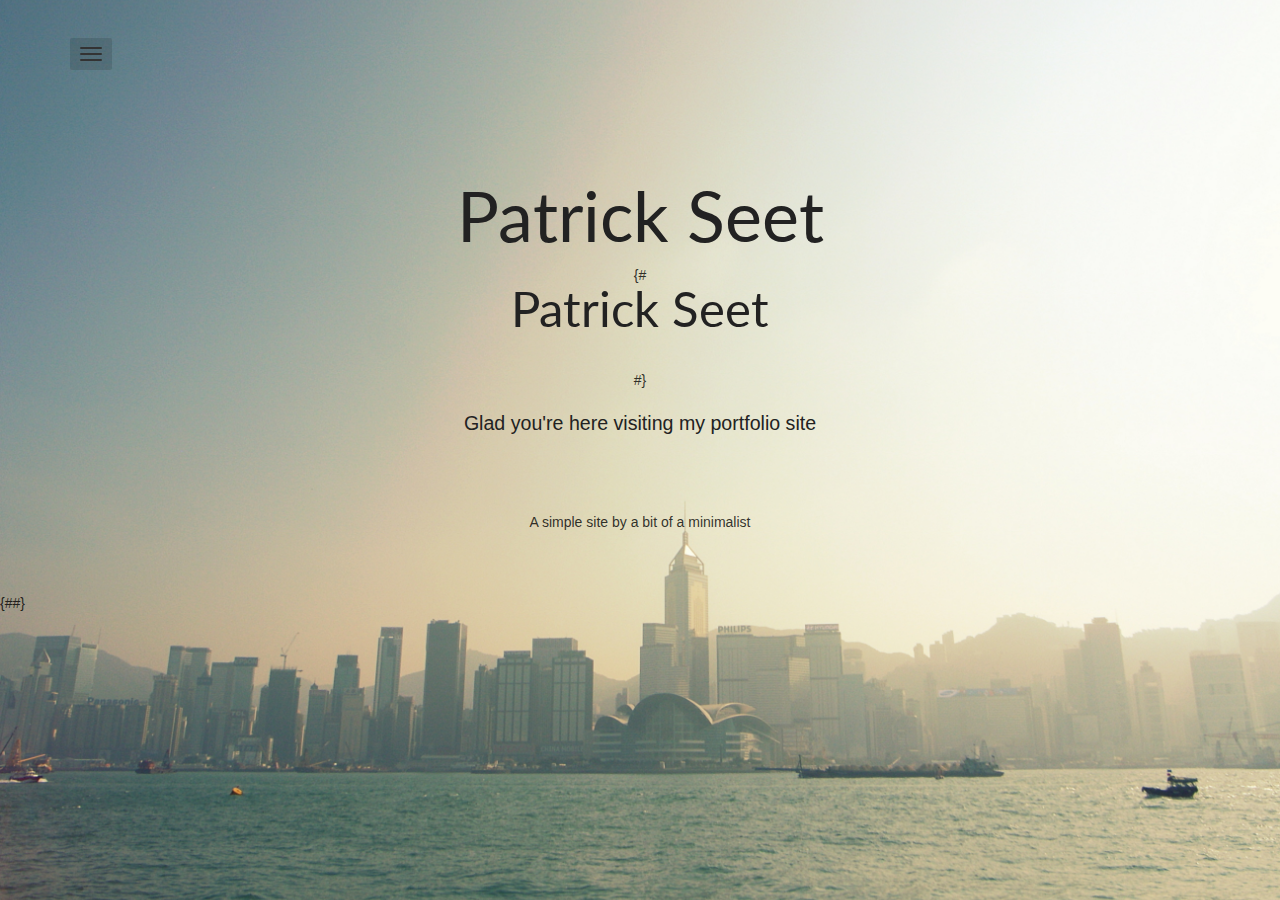
==== patportfolioapp/templates/index.html @ a919d346 "css path update" ====
<!DOCTYPE html>
<html lang="en">
<head>
	<meta charset="utf-8">
	<meta name="viewport"    content="width=device-width, initial-scale=1.0">
	<meta name="description" content="">
	<meta name="author"      content="Sergey Pozhilov (GetTemplate.com)">
	
	<title>Patrick Seet</title>
    <link href='https://fonts.googleapis.com/css?family=Lato:100,300' rel='stylesheet' type='text/css'>
	<link rel="shortcut icon" href="../static/images/gt_favicon.png">
	
	<!-- Bootstrap itself -->
	<link href="https://netdna.bootstrapcdn.com/bootstrap/3.0.3/css/bootstrap.min.css" rel="stylesheet" type="text/css">

	<!-- Custom styles -->
	<link rel="stylesheet" href="../static/css/magister.css">

	<!-- Fonts -->
	<link href="https://netdna.bootstrapcdn.com/font-awesome/4.0.3/css/font-awesome.min.css" rel="stylesheet" type="text/css">
	<link href='https://fonts.googleapis.com/css?family=Wire+One' rel='stylesheet' type='text/css'>
</head>

<!-- use "theme-invert" class on bright backgrounds, also try "text-shadows" class -->
<body class="theme-invert">

<nav class="mainmenu">
	<div class="container">
		<div class="dropdown">
			<button type="button" class="navbar-toggle" data-toggle="dropdown"><span class="icon-bar"></span> <span class="icon-bar"></span> <span class="icon-bar"></span> </button>
			<!-- <a data-toggle="dropdown" href="#">Dropdown trigger</a> -->
			<ul class="dropdown-menu" role="menu" aria-labelledby="dLabel">
				<li><a href="#head" class="active">Hello</a></li>
				<li><a href="#about">About me</a></li>
				<li><a href="#themes">Projects</a></li>
				<li><a href="#contact">Contact</a></li>
			</ul>
		</div>
	</div>
</nav>


<!-- Main (Home) section -->
<section class="section" id="head">
	<div class="container">

		<div class="row">
			<div class="col-md-10 col-lg-10 col-md-offset-1 col-lg-offset-1 text-center">	

				<!-- Site Title, your name, HELLO msg, etc. -->
				<h1 class="title">Patrick Seet</h1>
{#				<h2 class="subtitle">Patrick Seet</h2>#}

				<!-- Short introductory (optional) -->
				<h3 class="tagline">
					Glad you're here visiting my portfolio site
				</h3>
				
				<!-- Nice place to describe your site in a sentence or two -->
	            <p>A simple site by a bit of a minimalist</p>
			</div> <!-- /col -->
		</div> <!-- /row -->
	
	</div>
</section>

<!-- Second (About) section -->
<section class="section" id="about">
    <div class="container">

        <h2 class="text-center title">About me</h2>
        <div class="row">
            <div class="col-sm-4 col-sm-offset-2">
                <h5><strong>Experience<br></strong></h5>
                <p>I've spent a few years as an Quality Assurance Engineer testing digital certificate issuance system for the Department of Defense. Then I've moved onto medical devices, a project lead for the firmware interface team. I've got my hands on quite a few pacemakers, defibrillators and neurological devices. And my latest adventure is software engineer for a startup. Building web services API for mobile apps. A software development and project management ninja.</p>
            </div>
            <div class="col-sm-4">
                <img src="../static/images/warhol.jpg" alt="">
            </div>
        </div>
    </div>
</section>

<!-- Third (Works) section -->
<section class="section" id="themes">
	<div class="container">
	
		<h2 class="text-center title">Projects</h2>

		<div class="row">
			<div class="col-sm-4 col-sm-offset-2">
				<div class="thumbnail">
					<img src="../static/screenshots/rsz_1hometracker.jpg" alt="">
					<div class="caption">
						<h3>Hometracker</h3>
						<p>A simple responsive app to help my brother keeps track of offers made on properties. Django, python, Javascript, AJAX, Leaflet, CSS and bootstrap. More to come. </p>
						<p><a href="https://mighty-scrubland-4944.herokuapp.com/" class="btn btn-default" role="button">Go</a></p>
					</div>
				</div>
			</div>
			<div class="col-sm-4">
				<div class="thumbnail">
					<img src="../static/screenshots/rsz_battlefit.jpg" alt="">
					<div class="caption">
						<h3>BattleFit</h3>
						<p>An app that lets friends compare fitness data from various brands of fitness wearables. Winner of Hero City Hackathon best Health and Fitness category in 11/2014.</p>
						<p><a href="http://battlefit.us/" class="btn btn-default" role="button">Go</a></p>
					</div>
				</div>
			</div>
			<div class="col-sm-4 col-sm-offset-2">
{#				<div class="thumbnail">#}
{#					<img src="../static/screenshots/sshot5.jpg" alt="">#}
{#					<div class="caption">#}
{#						<h3>Thumbnail label</h3>#}
{#						<p>Lorem ipsum dolor sit amet, consectetur adipisicing elit. Neque doloribus enim vitae nam cupiditate eius at explicabo eaque facere iste.</p>#}
{#						<p><a href="#" class="btn btn-primary" role="button">Button</a> <a href="#" class="btn btn-default" role="button">Button</a></p>#}
{#					</div>#}
{#				</div>#}
			</div>
			<div class="col-sm-4">
{#				<div class="thumbnail">#}
{#					<img src="../static/screenshots/sshot3.jpg" alt="">#}
{#					<div class="caption">#}
{#						<h3>Thumbnail label</h3>#}
{#						<p>Lorem ipsum dolor sit amet, consectetur adipisicing elit. Neque doloribus enim vitae nam cupiditate eius at explicabo eaque facere iste.</p>#}
{#						<p><a href="#" class="btn btn-primary" role="button">Button</a> <a href="#" class="btn btn-default" role="button">Button</a></p>#}
{#					</div>#}
{#				</div>#}
			</div>

		</div>

	</div>
</section>

<!-- Fourth (Contact) section -->
<section class="section" id="contact">
	<div class="container">
	
		<h2 class="text-center title">Get in touch</h2>

		<div class="row">
			<div class="col-sm-8 col-sm-offset-2 text-center">
				<p><b><a href="mailto:someone@example.com?Subject=Hello" target="_top">teeskcirtap@gmail.com</a></b><br><br></p>
				<ul class="list-inline list-social">
					<li><a href="https://github.com/PatrickSeet" class="btn btn-link"><i class="fa fa-github fa-fw"></i> Github</a></li>
					<li><a href="https://www.linkedin.com/in/pseet" class="btn btn-link"><i class="fa fa-linkedin fa-fw"></i> LinkedIn</a></li>
				</ul>
			</div>
		</div>

	</div>
</section>


<!-- Load js libs only when the page is loaded. -->
<script src="https://ajax.googleapis.com/ajax/libs/jquery/1.10.2/jquery.min.js"></script>
{#<script src="https://netdna.bootstrapcdn.com/bootstrap/3.0.3/css/bootstrap.min.css"></script>#}
<script src="../static/js/modernizr.custom.72241.js"></script>
<!-- Custom template scripts -->
<script src="../static/js/magister.js"></script>
</body>
</html>
---- patportfolioapp/static/css/magister.css ----
html {
	background:#505D6E url(../images/R0016393-001.JPG) no-repeat center center fixed;
	min-height:100%;
	-webkit-background-size: cover;
	   -moz-background-size: cover;
	     -o-background-size: cover;
	        background-size: cover;
}

body {
	background:transparent;
	min-height:100%; 	
	-webkit-font-smoothing: antialiased;
	-webkit-overflow-scrolling: touch;
	line-height: 1.5em;
	font-size:14px;
	font-family: Helvetica, Arial, sans-serif;
	color:#fff;
	color:rgba(255,255,255,.8); 
	font-weight: normal;
}


/********************************************************/
/*                    Navigation bar                    */
/********************************************************/
.mainmenu { z-index: 999999; width:100%;  padding: 30px 0 0 0;}
@media (min-width: 768px) {
	.mainmenu { position: fixed; }
}

.navbar-toggle {
	position:relative;
	float:left;
	display:block;
	padding: 9px 10px;
	background: rgba(255, 255, 255, 0.2);
	background-image: none;
	border: 0 none;
	top:0px; 
	-webkit-border-radius: 2px;
	   -moz-border-radius: 2px;
	        border-radius: 2px;
	outline: 0;
	opacity: 1;
	-webkit-transition: all .15s;
	   -moz-transition: all .15s;
	        transition: all .15s;
	        float: left;
}
.navbar-toggle .icon-bar {
  display: block;
  width: 22px;
  height: 2px;
  background: #fff;
}
.navbar-toggle .icon-bar + .icon-bar {
	margin-top: 4px;
}
.open .navbar-toggle { 
	top:-70px; 
	opacity: 0;  
}
.mainmenu .dropdown-menu {
	top: -14em;
	left: 0px;
	font-size: 13px;
	padding:0;
	background:none;
	border:0 none;
	border-radius: 2px;
	-webkit-box-shadow: none;
	box-shadow: none;
	display:block;
	opacity:0;
	-webkit-transition: all .25s;
	   -moz-transition: all .25s;
	        transition: all .25s;
}
.mainmenu .dropdown-menu .active { 
	font-weight:bold;
}
.mainmenu .open .dropdown-menu { 
	top:2px;
	opacity:1;
}
.mainmenu .dropdown-menu a { 
	padding:10px 10px;
	margin:0;
	color:white;
	text-decoration: none;
	-webkit-border-radius: 2px;
	   -moz-border-radius: 2px;
	        border-radius: 2px;
}
.mainmenu .dropdown-menu a:hover { 
	background:rgba(255,255,255,.1);
	color:white;
	padding:10px 8px 10px 12px;
}



/********************************************************/
/*             Sections - universal classes             */
/********************************************************/
.section { 
	z-index: 1;
	min-height:420px;
	width: 100%; 
	overflow:auto;
	height:100%;
	padding-top:100px;
	padding-bottom:50px; 
	display:none;
	top:0;
} 
@media (min-width: 768px) {
	.section { padding-top:160px;}
}

/* Show one of sections */
#head { 
	display: block;
}


/********************************************************/
/*                      Typography                      */
/********************************************************/
a { color:#fff; text-decoration: none; }
a:hover, a:active { color:#fff; text-decoration: underline; }
.lead { 
	font-weight:normal;
	font-size:1.5em;
	line-height:1.2em;
}

.title,
.subtitle { 
    font-family: 'Lato', Helvetica, Arial, sans-serif;
	font-weight:normal;
	/*font-size:7em;*/
	font-size:5em;
	margin-bottom:15px; 
	color:#FDF9F4; 
	line-height:1em;
}
.subtitle { 
	line-height:.9em;
	/*font-size:5.5em;*/
    font-size:3.5em;
	margin-top:0;
	margin-bottom:40px; 
}
.tagline { 
	font-size:1.4em;
	line-height:1.3em;
	font-weight:normal;
	margin-bottom:75px;
}

@media (max-width: 767px) {
	.lead { 
		font-size:1.3em;
	}
}


/********************************************************/
/*                   UI - Buttons                       */
/********************************************************/
.btn{
	color:#333;
	text-shadow: none;
	text-decoration: none;
	-webkit-border-radius: 3px;
	-moz-border-radius: 3px;
	border-radius: 3px;
	border:0 none;
}
.btn:hover {
	color:#000;
}
.btn-lg { 
	padding:16px 30px;
	font-size:inherit;
}

.btn-link {
	color:rgba(255,255,255,.8);
}
.btn-link:hover, .btn-link:focus, .btn-link:active {
	color:#fff
}
.btn-default {
	background: rgba(255,255,255,.5);
}
.btn-default:hover, .btn-default:focus, .btn-default:active, .btn-default.active {
	background: rgba(255,255,255,.8);
}
.btn-primary {
	background: rgba(255,255,255,.2);
}
.btn-primary:hover, .btn-primary:focus, .btn-primary:active, .btn-primary:active {
	background: rgba(255,255,255,.5);
}



/********************************************************/
/*                 UI - Thumbnails                      */
/********************************************************/
.thumbnail {
	background-color: rgba(255,255,255,.2);
	border: 0 none;
	padding:10px;
	-webkit-border-radius: 2px;
	   -moz-border-radius: 2px;
	        border-radius: 2px;
}
.thumbnail .caption {
	color: inherit;
}



/********************************************************/
/*                 Everything else                      */
/********************************************************/

.list-social .btn { 
	font-size:1.3em; 
}
.list-social .btn:hover, .list-social .btn:active, .list-social .btn:focus { 
	text-decoration: none; 
}


/* Social buttons in the footer */
#social { 
	margin-top:50px;
	margin-bottom:50px;
}
#social .wrapper { 
	width:340px; 
	margin:0 auto;
}






























/***********************************************************/
/*                   Theme: text shadows                   */
/***********************************************************/
.text-shadows { 	
	text-shadow:0 1px 2px rgba(0,0,0,.2);
}
.text-shadows .title,
.text-shadows .subtitle,
.text-shadows .tagline { 
	text-shadow:0 2px 3px rgba(0,0,0,.4);
}
.text-shadows .mainmenu .dropdown-menu a { 
	text-shadow:0 2px 1px rgba(0,0,0,.2);
}
.text-shadows .mainmenu .dropdown-menu a:hover { 
	text-shadow:none;
}



/***********************************************************/
/*                   Inverted theme                        */
/***********************************************************/
.theme-invert { 	
	color:#222;
	color:rgba(0,0,0,.8); 
 }
.theme-invert a { 
	color:#000;
}
.theme-invert .btn {
	color:rgba(255,255,255,.8);
}
.theme-invert .btn:hover {
	color:#fff;
}
.theme-invert .btn-link {
	color:rgba(0,0,0,.8);
}
.theme-invert .btn-link:hover, .theme-invert .btn-link:focus, .theme-invert .btn-link:active {
	color:#000
}
.theme-invert .navbar-toggle {
	background: rgba(0, 0, 0, 0.12);
}
.theme-invert .navbar-toggle .icon-bar {
  background: #333;
}
.theme-invert .mainmenu .dropdown-menu a { 
	color:#000;
}
.theme-invert .mainmenu .dropdown-menu a:hover { 
	background:rgba(0,0,0,.1);
	color:#000;
}

.theme-invert .title,
.theme-invert .subtitle,
.theme-invert .tagline { 
	color:#222222; 
}

.theme-invert .btn-default {
	background: rgba(0,0,0,.4);
}
.theme-invert .btn-default:hover,
.theme-invert .btn-default:focus,
.theme-invert .btn-default:active,
.theme-invert .btn-default.active {
	background: rgba(0,0,0,.6);
	color:#fff;
}
.theme-invert .btn-primary {
	background: rgba(0,0,0,.2);
}
.theme-invert .btn-primary:hover,
.theme-invert .btn-primary:focus,
.theme-invert .btn-primary:active,
.theme-invert .btn-primary.active {
	background: rgba(0,0,0,.3);
	color:#fff;
}

.theme-invert .thumbnail {
	background-color: rgba(255,255,255,.8);
}
.thumbnail .caption {
	color: inherit;
}
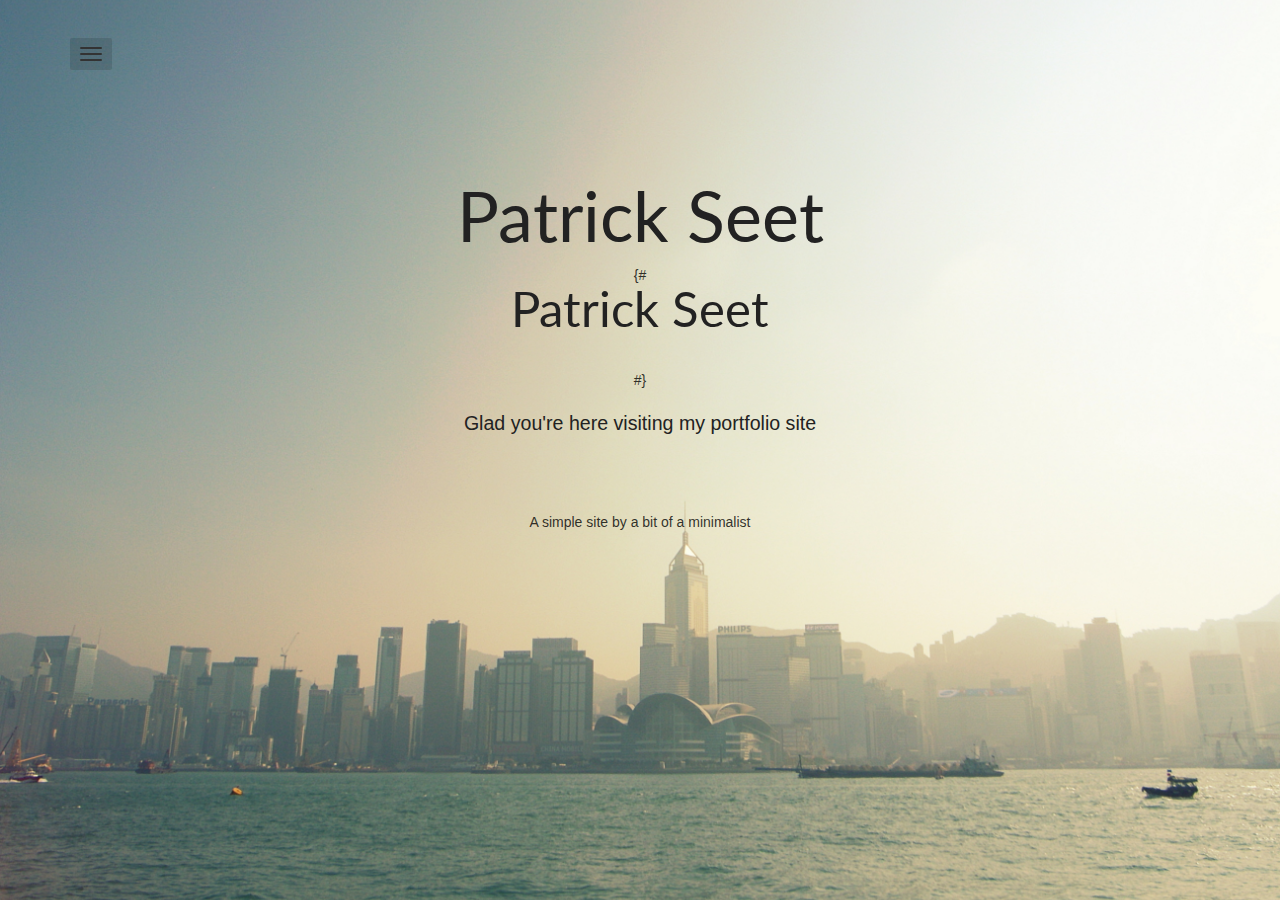
==== commit 665ca2e1: "css path update" ====
--- a/patportfolioapp/templates/index.html
+++ b/patportfolioapp/templates/index.html
@@ -11,8 +11,7 @@
 	<link rel="shortcut icon" href="../static/images/gt_favicon.png">
 	
 	<!-- Bootstrap itself -->
-	<link href="https://netdna.bootstrapcdn.com/bootstrap/3.0.3/css/bootstrap.min.css" rel="stylesheet" type="text/css">
-
+    <link rel="stylesheet" href="https://maxcdn.bootstrapcdn.com/bootstrap/3.3.2/css/bootstrap.min.css">
 	<!-- Custom styles -->
 	<link rel="stylesheet" href="../static/css/magister.css">
 
@@ -156,7 +155,7 @@
 
 <!-- Load js libs only when the page is loaded. -->
 <script src="https://ajax.googleapis.com/ajax/libs/jquery/1.10.2/jquery.min.js"></script>
-{#<script src="https://netdna.bootstrapcdn.com/bootstrap/3.0.3/css/bootstrap.min.css"></script>#}
+<script src="https://maxcdn.bootstrapcdn.com/bootstrap/3.3.2/js/bootstrap.min.js"></script>
 <script src="../static/js/modernizr.custom.72241.js"></script>
 <!-- Custom template scripts -->
 <script src="../static/js/magister.js"></script>
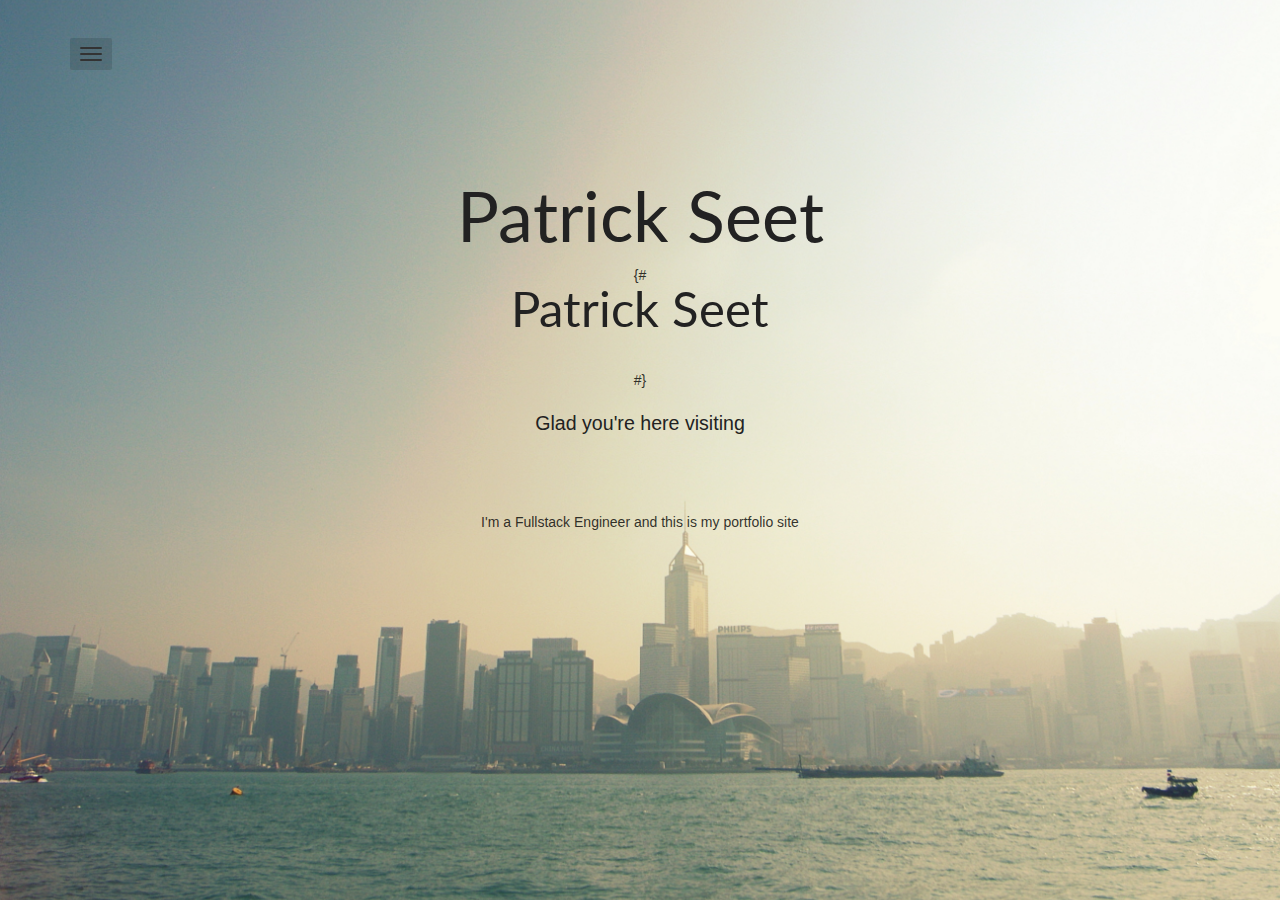
==== commit d204d1b2: "updated links" ====
--- a/patportfolioapp/templates/index.html
+++ b/patportfolioapp/templates/index.html
@@ -52,11 +52,11 @@
 
 				<!-- Short introductory (optional) -->
 				<h3 class="tagline">
-					Glad you're here visiting my portfolio site
+					Glad you're here visiting
 				</h3>
 				
 				<!-- Nice place to describe your site in a sentence or two -->
-	            <p>A simple site by a bit of a minimalist</p>
+	            <p>I'm a Fullstack Engineer and this is my portfolio site</p>
 			</div> <!-- /col -->
 		</div> <!-- /row -->
 	
@@ -71,7 +71,7 @@
         <div class="row">
             <div class="col-sm-4 col-sm-offset-2">
                 <h5><strong>Experience<br></strong></h5>
-                <p>I've spent a few years as an Quality Assurance Engineer testing digital certificate issuance system for the Department of Defense. Then I've moved onto medical devices, a project lead for the firmware interface team. I've got my hands on quite a few pacemakers, defibrillators and neurological devices. And my latest adventure is software engineer for a startup. Building web services API for mobile apps. A software development and project management ninja.</p>
+                <p>I've spent a few years as an <a id="wlink" href="http://portal.actividentity.com/" target="_blank">Quality Assurance Engineer</a> testing digital certificate issuance system for the Department of Defense. Then I've moved onto medical devices, a <a id="wlink" href="http://www.sjm.com/corporate.aspx" target="_blank">Project Lead</a> for the firmware interface team. I've got my hands on quite a few pacemakers, defibrillators and neurological devices. And my latest adventure is <a id="wlink" href="http://www.bloomsky.com/" target="_blank">Software Engineer</a> for a startup. Building web services API for mobile apps and their website. A software development and project management ninja.</p>
             </div>
             <div class="col-sm-4">
                 <img src="../static/images/warhol.jpg" alt="">
@@ -97,6 +97,7 @@
 					</div>
 				</div>
 			</div>
+            <div class="col-sm-1"></div>
 			<div class="col-sm-4">
 				<div class="thumbnail">
 					<img src="../static/screenshots/rsz_battlefit.jpg" alt="">
@@ -143,8 +144,8 @@
 			<div class="col-sm-8 col-sm-offset-2 text-center">
 				<p><b><a href="mailto:someone@example.com?Subject=Hello" target="_top">teeskcirtap@gmail.com</a></b><br><br></p>
 				<ul class="list-inline list-social">
-					<li><a href="https://github.com/PatrickSeet" class="btn btn-link"><i class="fa fa-github fa-fw"></i> Github</a></li>
-					<li><a href="https://www.linkedin.com/in/pseet" class="btn btn-link"><i class="fa fa-linkedin fa-fw"></i> LinkedIn</a></li>
+					<li><a href="https://github.com/PatrickSeet" class="btn btn-link" target="_blank"><i class="fa fa-github fa-fw"></i> Github</a></li>
+					<li><a href="https://www.linkedin.com/in/pseet" class="btn btn-link" target="_blank"><i class="fa fa-linkedin fa-fw"></i> LinkedIn</a></li>
 				</ul>
 			</div>
 		</div>
--- a/patportfolioapp/static/css/magister.css
+++ b/patportfolioapp/static/css/magister.css
@@ -43,9 +43,9 @@
 	        border-radius: 2px;
 	outline: 0;
 	opacity: 1;
-	-webkit-transition: all .15s;
-	   -moz-transition: all .15s;
-	        transition: all .15s;
+	-webkit-transition: all .25s;
+	   -moz-transition: all .25s;
+	        transition: all .25s;
 	        float: left;
 }
 .navbar-toggle .icon-bar {
@@ -366,5 +366,19 @@
 	color: inherit;
 }
 
-
-
+#wlink:link {
+    text-decoration: underline;
+}
+
+#wlink:visited {
+    text-decoration: underline;
+}
+
+#wlink:hover {
+    text-decoration: underline;
+}
+
+#wlink:active {
+    text-decoration: underline;
+}
+
